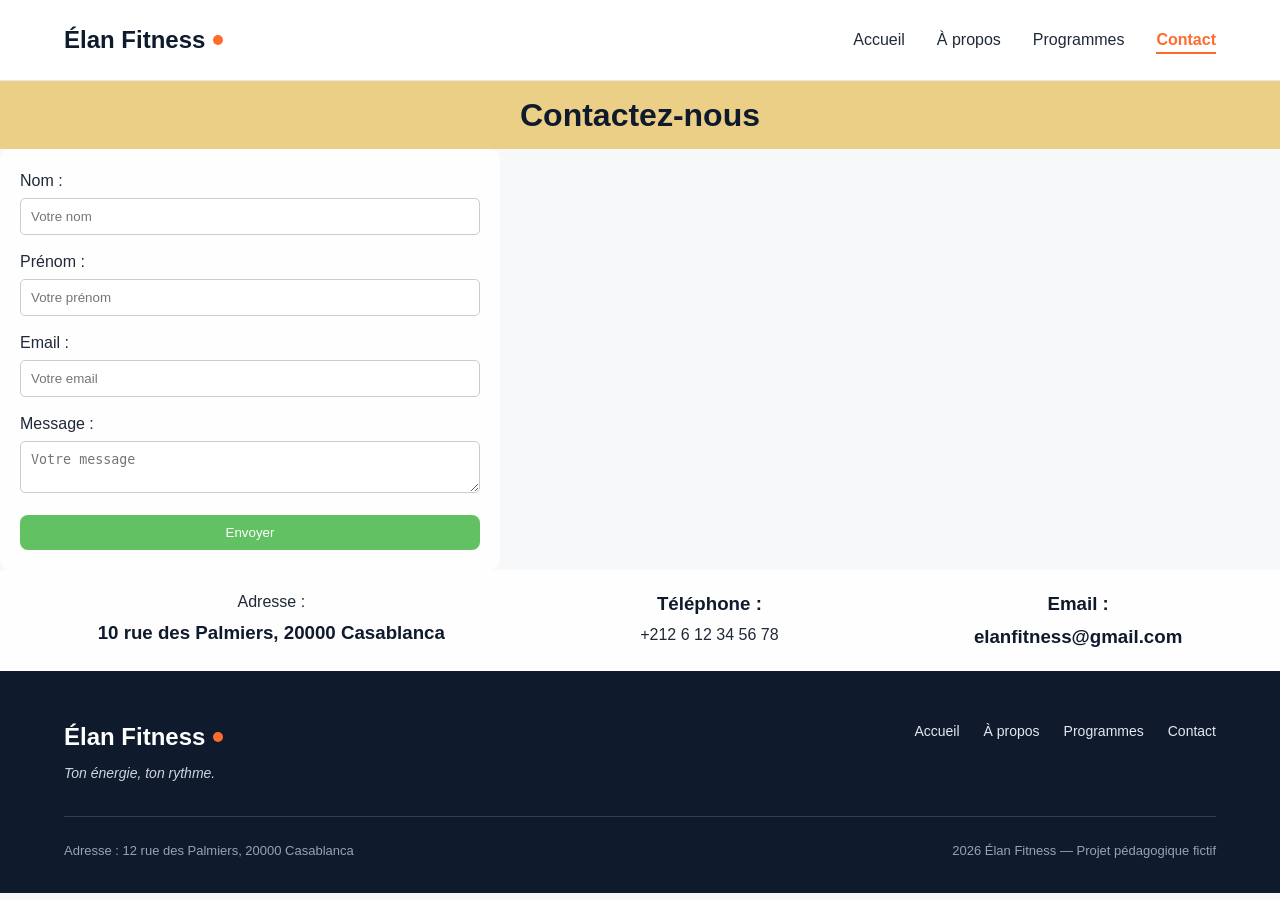
==== contact.html @ 8a22309d "add contact page" ====
<!DOCTYPE html>
<html lang="en">
<head>
    <meta charset="UTF-8">
    <meta name="viewport" content="width=device-width, initial-scale=1.0">
    <title>Document</title>
    <link rel="stylesheet" href="style.css">
</head>
<body>
  
  <header class="en-tete">
    <div class="conteneur en-tete-contenu">
      <a href="#accueil" class="logo">Élan Fitness</a>
      <nav aria-label="Navigation principale">
        <ul class="menu">
          <li><a href="index.html">Accueil</a></li>
          <li><a href="propose.html" >À propos</a></li>
          <li><a href="programmes.html"> Programmes</a></li>
          <li><a href="contact.html" class="lien-actif">Contact</a></li>
        </ul>
      </nav>
    </div>
  </header>
<main>
  <div class="all">
  <h1 class="titre">Contactez-nous</h1>
  <section class="contact">
    <form  class="formulaire1">
        <label for="nom">Nom :</label>
        <input type="text" id="nom" name="nom" placeholder="Votre nom" required>
        <label for="prenom">Prénom :</label>
        <input type="text" id="prenom" name="prenom" placeholder="Votre prénom" required>
        <label for="email">Email :</label>
        <input type="email" id="email" name="_replyto" placeholder="Votre email" required>

        <label for="message">Message :</label>
        <textarea id="message" name="message" placeholder="Votre message" required></textarea>
        <button type="submit" class="button1">Envoyer</button>
    </form>
    <div class="contact-info">
      <div>
      <p><a href="">Adresse :</a></p>
        <h3><a href="https://www.google.com/maps/place/10+rue+des+Palmiers,+20000+Casablanca/@33.589874,-7.589874,15z/data=!4m5!3m4!1s0xdad0b1d1d1d1d1d:0x1d1d1d1d1d1d1d1!8m2!3d33.589874!4d-7.589874">10 rue des Palmiers, 20000 Casablanca</a></h3>
    </div>
    <div>
        <h3>Téléphone :</h3>
      <p><a href="tel:+212612345678">+212 6 12 34 56 78</a></p>
    </div>
    <div>
      <h3>Email :<h3> 
      <p><a href="mailto:elanfitness@gmail.com">elanfitness@gmail.com</a></p>
    </div>
  </div>
        </section>
</main>
<footer class="pied-de-page">
    <div class="conteneur">

      <div class="pied-haut">
        <div>
          <p class="logo logo-clair">Élan Fitness</p>
          <p class="slogan">Ton énergie, ton rythme.</p>
        </div>

        <nav aria-label="Navigation du pied de page">
          <ul class="menu menu-pied">
            <li><a href="index.html">Accueil</a></li>
            <li><a href="propose.html">À propos</a></li>
            <li><a href="programmes.html">Programmes</a></li>
            <li><a href="contact.html">Contact</a></li>
          </ul>
        </nav>
      </div>

      <div class="pied-bas">
        <p>Adresse : 12 rue des Palmiers, 20000 Casablanca</p>
        <p>2026 Élan Fitness — Projet pédagogique fictif</p>
      </div>

    </div>
  </footer>
</body>
</html>
---- style.css ----
* {
  box-sizing: border-box;
  margin: 0;
  padding: 0;
}

html {
  scroll-behavior: smooth;
}

body {
  font-family: 'Inter', Arial, sans-serif;
  font-size: 16px;
  line-height: 1.5;
  color: #1F2937;
  background-color: #F7F8FA;
}

h1, h2, h3, h4 {
  font-family: 'Poppins', Arial, sans-serif;
  color: #0F1B2D;
}

a {
  color: inherit;
  text-decoration: none;
}

ul {
  list-style: none;
}

img {
  display: block;
  max-width: 100%;
}

a:focus-visible,
button:focus-visible {
  outline: 3px solid #FF6B2C;
  outline-offset: 2px;
}

.conteneur {
  width: 100%;
  max-width: 1200px;
  margin: 0 auto;
  padding: 0 24px;
}

.section {
  padding: 96px 0;
}

.section-blanche {
  background-color: #FFFFFF;
  border-top: 1px solid #E5E7EB;
  border-bottom: 1px solid #E5E7EB;
}

.section-titre {
  max-width: 640px;
  margin: 0 auto 64px;
  text-align: center;
}

.section-titre h2 {
  font-size: 32px;
  margin-bottom: 16px;
}

.section-titre h3 {
  font-size: 26px;
  margin-bottom: 12px;
}

.section-titre p {
  color: #4B5563;
}

.sur-titre {
  font-size: 14px;
  font-weight: 600;
  color: #FF6B2C;
  text-transform: uppercase;
  letter-spacing: 1px;
  margin-bottom: 12px;
}

.bouton {
  display: inline-block;
  padding: 14px 28px;
  border-radius: 8px;
  font-size: 16px;
  font-weight: 600;
  text-align: center;
  cursor: pointer;
}

.bouton-principal {
  background-color: #FF6B2C;
  border: 1px solid #FF6B2C;
  color: #FFFFFF;
}

.bouton-principal:hover {
  background-color: #F05817;
}

.bouton-secondaire {
  background-color: #FFFFFF;
  border: 1px solid #0F1B2D;
  color: #0F1B2D;
}

.bouton-secondaire:hover {
  background-color: #F3F4F6;
}

.cartes {
  display: flex;
  gap: 24px;
}

.carte {
  flex: 1;
  background-color: #FFFFFF;
  border: 1px solid #E5E7EB;
  border-radius: 12px;
  box-shadow: 0 1px 3px rgba(15, 27, 45, 0.08);
}

.icone {
  width: 48px;
  height: 48px;
  background-color: #FFF0EA;
  border-radius: 8px;
  display: flex;
  align-items: center;
  justify-content: center;
}

.icone img {
  width: 24px;
  height: 24px;
}

.icone-petite {
  width: 32px;
  height: 32px;
  border-radius: 50%;
}

.icone-petite img {
  width: 16px;
  height: 16px;
}

.en-tete {
  position: sticky;
  top: 0;
  z-index: 10;
  background-color: #FFFFFF;
  border-bottom: 1px solid #E5E7EB;
}

.en-tete-contenu {
  height: 80px;
  display: flex;
  align-items: center;
  justify-content: space-between;
}

.logo {
  display: flex;
  align-items: center;
  font-family: 'Poppins', Arial, sans-serif;
  font-size: 24px;
  font-weight: 700;
  color: #0F1B2D;
}

.logo::after {
  content: "";
  width: 10px;
  height: 10px;
  margin-left: 8px;
  background-color: #FF6B2C;
  border-radius: 50%;
}

.menu {
  display: flex;
  gap: 32px;
}

.menu a {
  font-weight: 500;
  padding-bottom: 4px;
  border-bottom: 2px solid transparent;
}

.menu a:hover {
  color: #FF6B2C;
}

.menu .lien-actif {
  color: #FF6B2C;
  font-weight: 600;
  border-bottom-color: #FF6B2C;
}

.hero {
  padding: 64px 0 96px;
}

.hero-contenu {
  display: flex;
  align-items: center;
  gap: 32px;
}

.hero-texte {
  flex: 7;
}

.hero-texte h1 {
  font-size: 48px;
  font-weight: 800;
  line-height: 1.2;
  margin-bottom: 24px;
}

.hero-description {
  max-width: 520px;
  font-size: 18px;
  line-height: 1.6;
  color: #4B5563;
  margin-bottom: 32px;
}

.boutons {
  display: flex;
  flex-wrap: wrap;
  gap: 16px;
}

.hero-image {
  flex: 5;
  min-width: 0;
  height: 400px;
  object-fit: cover;
  border-radius: 16px;
  border: 1px solid #E5E7EB;
  box-shadow: 0 10px 25px rgba(15, 27, 45, 0.15);
}

.chiffres {
  display: flex;
  margin-top: 64px;
  padding: 32px;
  background-color: #FFFFFF;
  border: 1px solid #E5E7EB;
  border-radius: 12px;
  box-shadow: 0 1px 3px rgba(15, 27, 45, 0.08);
}

.chiffre {
  flex: 1;
  text-align: center;
  font-weight: 500;
  color: #0F1B2D;
}

.chiffre + .chiffre {
  border-left: 1px solid #E5E7EB;
}

.chiffre-nombre {
  font-family: 'Poppins', Arial, sans-serif;
  font-size: 36px;
  font-weight: 800;
  color: #FF6B2C;
}

.carte-avantage {
  padding: 24px;
  background-color: #F7F8FA;
  box-shadow: none;
}

.carte-avantage .icone {
  margin-bottom: 20px;
}

.carte-avantage h3 {
  font-size: 20px;
  margin-bottom: 8px;
}

.carte-avantage p {
  color: #4B5563;
  line-height: 1.6;
}

.apropos-contenu {
  display: flex;
  align-items: center;
  gap: 64px;
}

.apropos-texte {
  flex: 7;
}

.apropos-texte h2 {
  font-size: 36px;
  line-height: 1.2;
  margin-bottom: 20px;
}

.apropos-texte p {
  color: #4B5563;
  line-height: 1.7;
  margin-bottom: 16px;
}

.valeurs {
  display: flex;
  gap: 16px;
  margin-top: 32px;
}

.valeur {
  flex: 1;
  display: flex;
  align-items: center;
  gap: 12px;
  padding: 12px 16px;
  background-color: #FFFFFF;
  border: 1px solid #E5E7EB;
  border-radius: 12px;
  font-family: 'Poppins', Arial, sans-serif;
  font-size: 14px;
  font-weight: 600;
  color: #0F1B2D;
}

.apropos-image {
  flex: 5;
  min-width: 0;
  height: 360px;
  object-fit: cover;
  border-radius: 16px;
  box-shadow: 0 10px 25px rgba(15, 27, 45, 0.15);
}

.carte-programme {
  display: flex;
  flex-direction: column;
  overflow: hidden;
}

.carte-programme > img {
  width: 100%;
  height: 200px;
  object-fit: cover;
}

.programme-corps {
  flex: 1;
  display: flex;
  flex-direction: column;
  padding: 20px;
}

.programme-corps h3 {
  font-size: 20px;
  margin-bottom: 8px;
}

.programme-corps p {
  font-size: 15px;
  color: #4B5563;
}

.etiquette {
  align-self: flex-start;
  padding: 4px 10px;
  margin-bottom: 12px;
  border-radius: 6px;
  font-size: 12px;
  font-weight: 600;
}

.etiquette-orange {
  background-color: #FFEDE5;
  color: #C2410C;
}

.etiquette-bleue {
  background-color: #DBEAFE;
  color: #1D4ED8;
}

.etiquette-verte {
  background-color: #D1FAE5;
  color: #047857;
}

.programme-corps .duree {
  display: flex;
  align-items: center;
  gap: 8px;
  margin-top: auto;
  padding-top: 16px;
  border-top: 1px solid #E5E7EB;
  font-size: 13px;
  font-weight: 600;
  color: #0F1B2D;
}

.programme-corps h3 + p {
  margin-bottom: 16px;
}

.duree img {
  width: 16px;
  height: 16px;
}

.formules {
  margin-top: 96px;
}

.formule {
  position: relative;
  display: flex;
  flex-direction: column;
  padding: 28px;
}

.formule h4 {
  font-size: 20px;
}

.prix {
  margin: 8px 0 16px;
  font-family: 'Poppins', Arial, sans-serif;
  font-size: 30px;
  font-weight: 800;
  color: #FF6B2C;
}

.prix span {
  font-family: 'Inter', Arial, sans-serif;
  font-size: 16px;
  font-weight: 500;
  color: #4B5563;
}

.prix-note {
  margin: -8px 0 16px;
  font-size: 13px;
  color: #4B5563;
}

.formule-liste {
  flex: 1;
  margin-bottom: 24px;
}

.formule-liste li {
  padding-left: 28px;
  margin-bottom: 12px;
  font-size: 15px;
  background-image: url('img/icone-check.svg');
  background-repeat: no-repeat;
  background-position: left center;
  background-size: 16px;
}

.formule .bouton {
  display: block;
}

.formule-populaire {
  border: 2px solid #FF6B2C;
  box-shadow: 0 10px 25px rgba(255, 107, 44, 0.2);
}

.badge-populaire {
  position: absolute;
  top: -14px;
  left: 50%;
  transform: translateX(-50%);
  padding: 4px 14px;
  background-color: #FF6B2C;
  border-radius: 999px;
  font-size: 12px;
  font-weight: 700;
  text-transform: uppercase;
  color: #FFFFFF;
}

.pied-de-page {
  padding: 48px 0 32px;
  background-color: #0F1B2D;
  color: #FFFFFF;
}

.pied-haut {
  display: flex;
  justify-content: space-between;
  align-items: flex-start;
  padding-bottom: 32px;
  border-bottom: 1px solid rgba(255, 255, 255, 0.15);
}

.logo-clair {
  color: #FFFFFF;
}

.slogan {
  margin-top: 8px;
  font-size: 14px;
  font-style: italic;
  color: #CBD5E1;
}

.menu-pied {
  gap: 24px;
}

.menu-pied a {
  font-size: 14px;
  font-weight: 400;
  color: #E2E8F0;
}

.pied-bas {
  display: flex;
  justify-content: space-between;
  margin-top: 24px;
  font-size: 13px;
  color: #94A3B8;
}
<<<<<<< HEAD
=======
.contact {
  background-image: url('photo.jpg');
  background-size: cover;
  background-position: center;
  min-height: 83vh;
  display: flex;
  flex-direction: column; 
  align-items: center;
  justify-content: space-between;
  padding-top: 20px;
}
.formulaire1 {
  background-color: rgba(255, 255, 255, 0.85);
  border-radius: 10px;
  width: 100%;
  max-width: 500px;
  padding: 20px;
  box-sizing: border-box;
}
.formulaire1 input,
.formulaire1 textarea {
  width: 100%;
  padding: 10px;
  margin: 5px 0 15px 0;
  border: 1px solid #ccc;
  border-radius: 5px;
  box-sizing: border-box;
}
.button1 {
  background-color: rgb(98, 193, 98);
  color: white;
  border: none;
  border-radius: 8px;
  padding: 10px;
  width: 100%;
  cursor: pointer;
}
.contact-info {
  background-color: rgba(255, 255, 255, 0.85);
  width: 100%;
  padding: 20px 0;
  box-sizing: border-box;
  justify-content: space-around; 
  display: flex;
  text-align: center;
}
.contact-info div {
  display: flex;
  flex-direction: column; 
  gap: 5px;
}
.titre {
  text-align: center;
  background-color: rgb(236, 207, 135);
  padding: 10px 0;
  margin: 0;
}
>>>>>>> add contact page
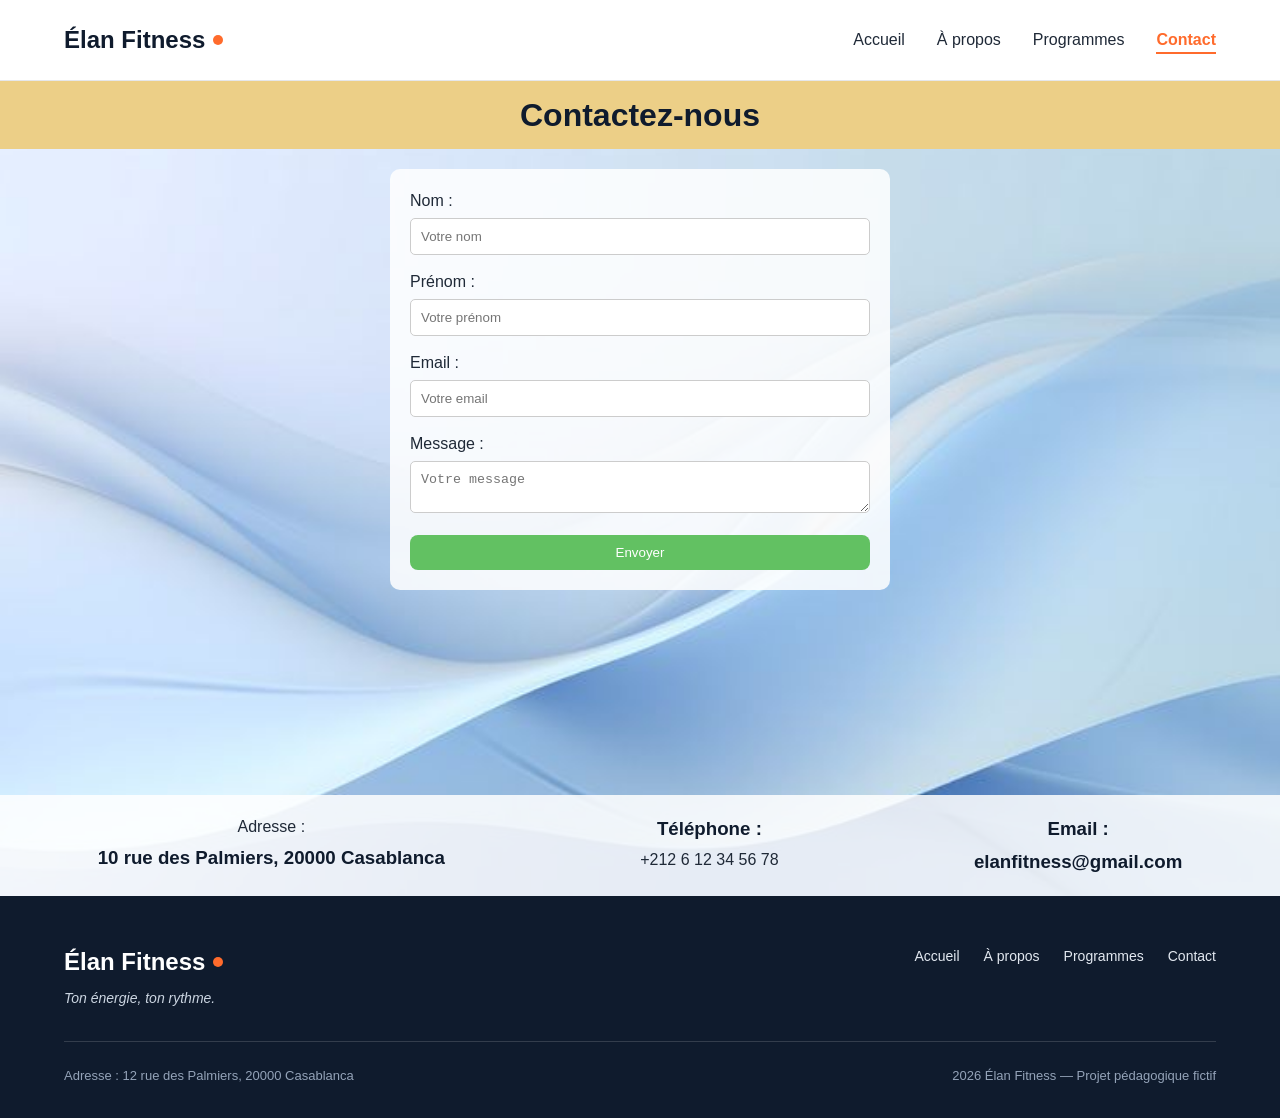
==== commit e814b542: "add contact page" ====
--- a/contact.html
+++ b/contact.html
@@ -10,7 +10,7 @@
   
   <header class="en-tete">
     <div class="conteneur en-tete-contenu">
-      <a href="#accueil" class="logo">Élan Fitness</a>
+      <a href="index.html" class="logo">Élan Fitness</a>
       <nav aria-label="Navigation principale">
         <ul class="menu">
           <li><a href="index.html">Accueil</a></li>
@@ -76,7 +76,7 @@
         <p>Adresse : 12 rue des Palmiers, 20000 Casablanca</p>
         <p>2026 Élan Fitness — Projet pédagogique fictif</p>
       </div>
-
+    
     </div>
   </footer>
 </body>
--- a/style.css
+++ b/style.css
@@ -545,8 +545,6 @@
   font-size: 13px;
   color: #94A3B8;
 }
-<<<<<<< HEAD
-=======
 .contact {
   background-image: url('photo.jpg');
   background-size: cover;
@@ -604,4 +602,3 @@
   padding: 10px 0;
   margin: 0;
 }
->>>>>>> add contact page
